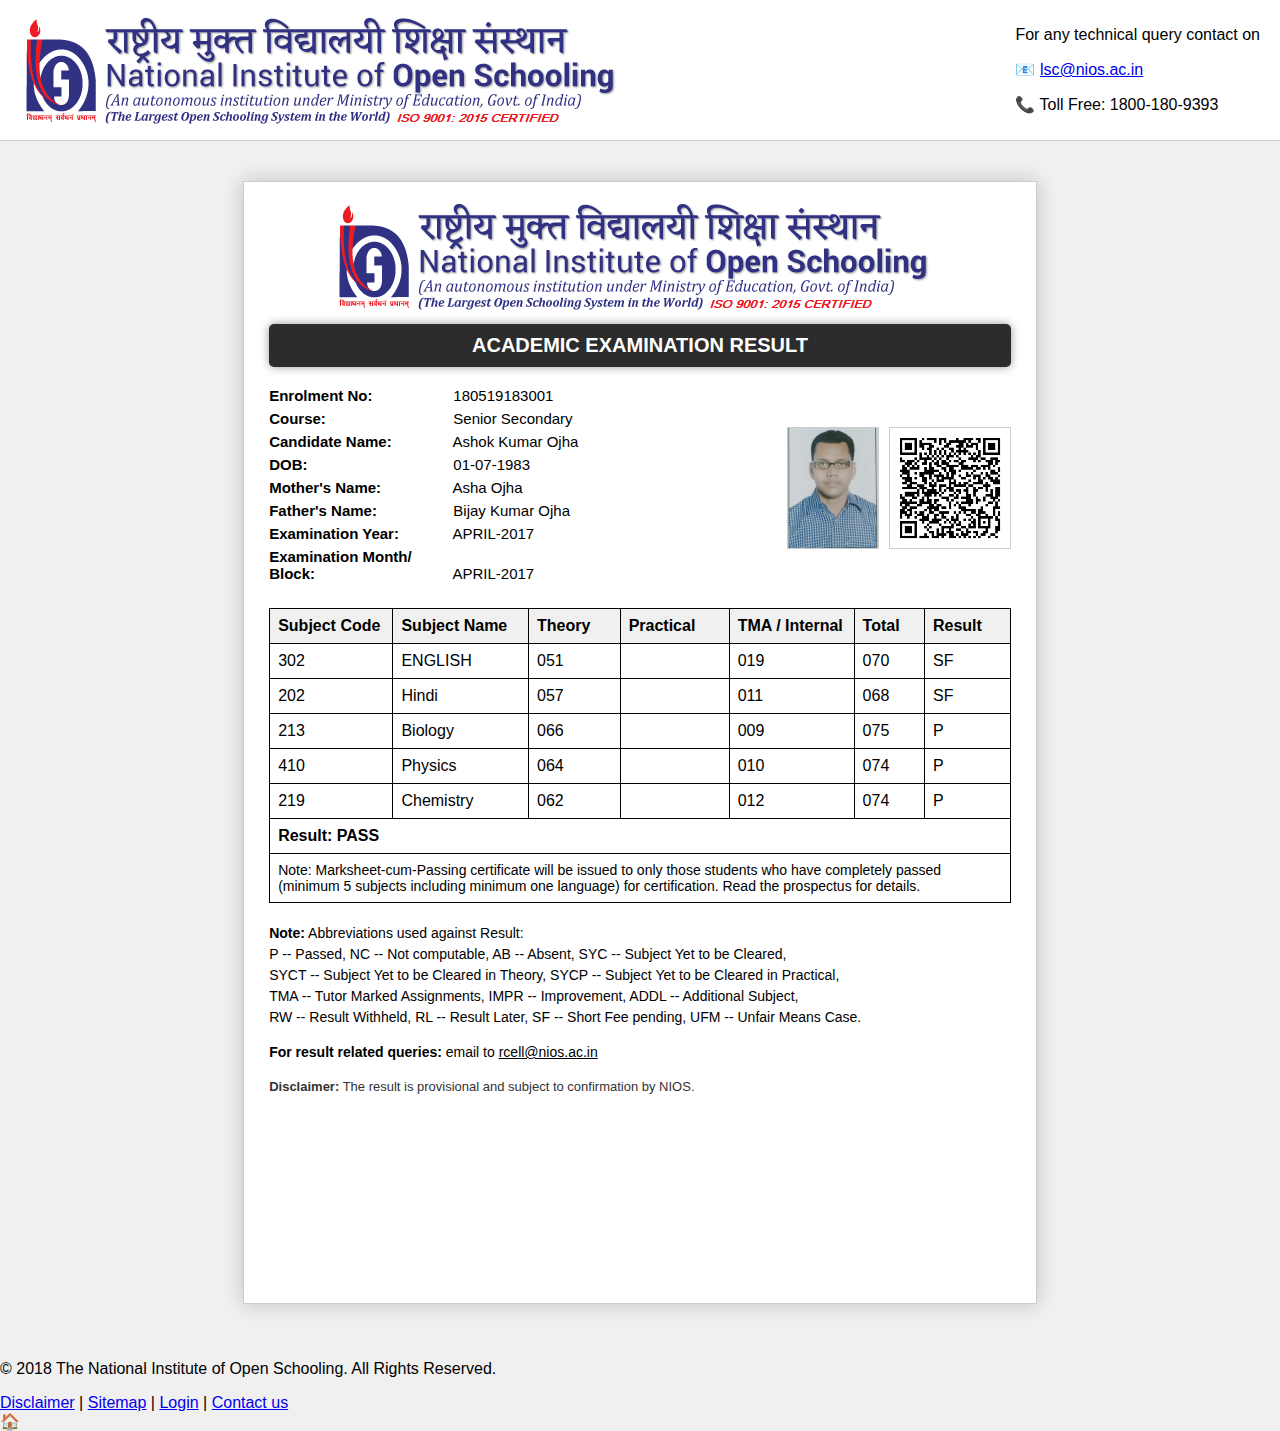
==== result.html @ 0fc5005d "intial update" ====
<!DOCTYPE html>
<html lang="en">
<head>
  <meta charset="UTF-8" />
  <meta name="viewport" content="width=device-width, initial-scale=1.0"/>
  <title>NIOS Academic Exam Result</title>
  <link rel="stylesheet" href="style2.css" />
</head>
<body>

  <header class="top-header">
    <img src="title.png" alt="NIOS Logo" class="main-logo" />
    <div class="contact-box">
      <p>For any technical query contact on</p>
      <p>📧 <a href="mailto:lsc@nios.ac.in">lsc@nios.ac.in</a></p>
      <p>📞 Toll Free: 1800-180-9393</p>
    </div>
  </header>

  <main class="a4-result-box">
    <div class="result-container">
      
      <!-- Title Image -->
      <div style="text-align: center; margin-bottom: 10px;">
        <img src="title.png" class="a4-title" alt="Title" />
      </div>

      <!-- Title Bar -->
      <div class="exam-title-box">ACADEMIC EXAMINATION RESULT</div>

      <!-- Header Area with Info + Photo + QR -->
      <div class="a4-header">
        <div class="header-left">
          <div class="info-row"><span>Enrolment No:</span> 180519183001</div>
          <div class="info-row"><span>Course:</span> Senior Secondary</div>
          <div class="info-row"><span>Candidate Name:</span> Ashok Kumar Ojha</div>
          <div class="info-row"><span>DOB:</span> 01-07-1983</div>
          <div class="info-row"><span>Mother's Name:</span> Asha Ojha</div>
          <div class="info-row"><span>Father's Name:</span> Bijay Kumar Ojha</div>
          <div class="info-row"><span>Examination Year:</span> APRIL-2017</div>
          <div class="info-row"><span>Examination Month/ Block:</span> APRIL-2017</div>
        </div>
        <div class="header-right">
          <img src="image.jpg" alt="Photo" class="passport-photo" />
          <img src="qr.png" alt="QR Code" class="qr-code" />
        </div>
      </div>

      <!-- Table -->
      <table class="marks-table">
        <thead>
          <tr>
            <th>Subject Code</th>
            <th>Subject Name</th>
            <th>Theory</th>
            <th>Practical</th>
            <th>TMA / Internal</th>
            <th>Total</th>
            <th>Result</th>
          </tr>
        </thead>
        <tbody>
          <tr><td>302</td><td>ENGLISH</td><td>051</td><td></td><td>019</td><td>070</td><td>SF</td></tr>
          <tr><td>202</td><td>Hindi</td><td>057</td><td></td><td>011</td><td>068</td><td>SF</td></tr>
          <tr><td>213</td><td>Biology</td><td>066</td><td></td><td>009</td><td>075</td><td>P</td></tr>
          <tr><td>410</td><td>Physics</td><td>064</td><td></td><td>010</td><td>074</td><td>P</td></tr>
          <tr><td>219</td><td>Chemistry</td><td>062</td><td></td><td>012</td><td>074</td><td>P</td></tr>
          <tr><td colspan="7" class="merged-row">Result: PASS</td></tr>
          <tr><td colspan="7" class="merged-row note">Note: Marksheet-cum-Passing certificate will be issued to only those students who have completely passed (minimum 5 subjects including minimum one language) for certification. Read the prospectus for details.</td></tr>
        </tbody>
      </table>

      <!-- Notes -->
      <div class="extra-notes">
        <p><strong>Note:</strong> Abbreviations used against Result:<br />
          P -- Passed, NC -- Not computable, AB -- Absent, SYC -- Subject Yet to be Cleared,<br />
          SYCT -- Subject Yet to be Cleared in Theory, SYCP -- Subject Yet to be Cleared in Practical,<br />
          TMA -- Tutor Marked Assignments, IMPR -- Improvement, ADDL -- Additional Subject,<br />
          RW -- Result Withheld, RL -- Result Later, SF -- Short Fee pending, UFM -- Unfair Means Case.</p>
        <p><strong>For result related queries:</strong> email to <a href="mailto:rcell@nios.ac.in">rcell@nios.ac.in</a></p>
        <p class="disclaimer"><strong>Disclaimer:</strong> The result is provisional and subject to confirmation by NIOS.</p>
      </div>

    </div>
  </main>

  <footer>
    <p>© 2018 The National Institute of Open Schooling. All Rights Reserved.</p>
    <div class="footer-links">
      <a href="#">Disclaimer</a> | 
      <a href="#">Sitemap</a> | 
      <a href="#">Login</a> | 
      <a href="#">Contact us</a>
    </div>
  </footer>

  <div class="home-icon">🏠</div>
</body>
</html>
---- style2.css ----
body {
    font-family: Arial, sans-serif;
    background-color: #f0f0f0;
    margin: 0;
    padding: 0;
  }
  
  .a4-result-box {
    padding: 40px 0;
    display: flex;
    justify-content: center;
  }
  
  .result-container {
    width: 210mm;
    min-height: 297mm;
    background: #ffffff;
    padding: 20px 25px;
    box-sizing: border-box;
    border: 1px solid #ccc;
    box-shadow: 0 0 20px rgba(0, 0, 0, 0.2);
    position: relative;
  }
  
  .top-header {
    background-color: white;
    padding: 10px 20px;
    display: flex;
    flex-wrap: wrap;
    align-items: center;
    justify-content: space-between;
    border-bottom: 1px solid #ccc;
  }
  
  .a4-header {
    display: flex;
    justify-content: space-between;
    align-items: center;
    gap: 20px;
    margin-bottom: 20px;
    flex-wrap: wrap;
  }
  
  .exam-title-box {
    background-color: #2c2c2c;
    color: #ffffff;
    font-size: 20px;
    font-weight: bold;
    text-align: center;
    padding: 10px 0px;
    border-radius: 5px;
    margin: auto;
    box-shadow: 0 0 10px rgba(0, 0, 0, 0.4);
    width: 100%;
    margin-bottom: 20px;
  }
  
  .header-right {
    display: flex;
    gap: 10px;
    align-items: center;
    justify-content: flex-end;
    margin-left: auto;
  }
  
  .passport-photo
  {
    width: 90px;
    height: 120px;
    object-fit: cover;
    border: 1px solid #ccc;
  }
  .qr-code {
    width: 120px;
    height: 120px;
    object-fit: contain;
    border: 1px solid #ccc;
  }
  
  .info-row {
    margin-bottom: 6px;
    font-size: 15px;
  }
  
  .info-row span {
    font-weight: bold;
    width: 180px;
    display: inline-block;
  }
  
  .marks-table {
    width: 100%;
    border-collapse: collapse;
    margin-top: 20px;
  }
  
  .marks-table th,
  .marks-table td {
    border: 1px solid #000;
    padding: 8px;
    text-align: left;
  }
  
  .marks-table th {
    background-color: #f0f0f0;
    font-weight: bold;
  }
  
  .merged-row {
    text-align: left;
    padding-left: 10px;
    font-weight: bold;
  }
  
  .merged-row.note {
    font-weight: normal;
    font-size: 14px;
  }
  
  .extra-notes {
    margin-top: 20px;
    font-size: 14px;
    line-height: 1.5;
  }
  
  .extra-notes a {
    color: #000;
    text-decoration: underline;
  }
  
  .disclaimer {
    margin-top: 10px;
    font-size: 13px;
    color: #333;
  }
  
  /* Responsive Design */
  @media screen and (max-width: 768px) {
    .result-container {
      width: 95%;
      padding: 15px;
      font-size: 14px;
    }
  
    .header-right {
      flex-direction: column;
      align-items: center;
    }
  
    .passport-photo,
    .qr-code {
      width: 70px;
      height: 100px;
    }
  
    .exam-title-box {
      font-size: 18px;
    }
  }
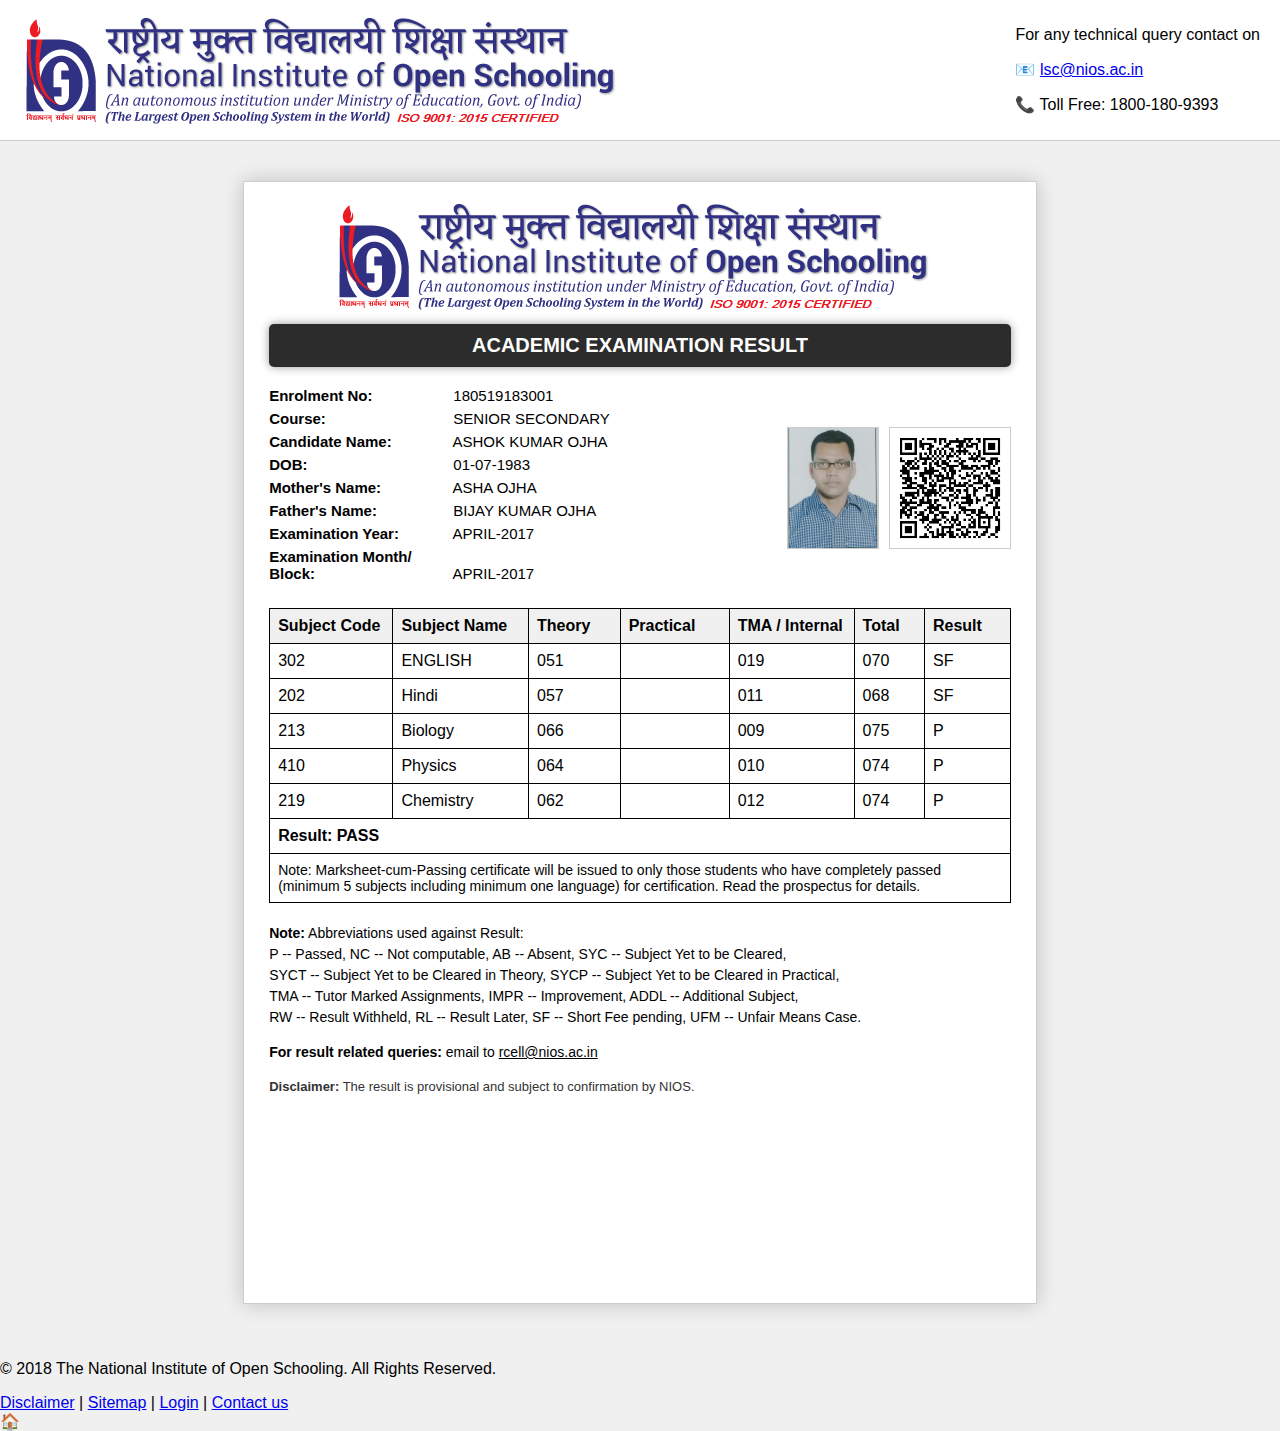
==== commit 950abe68: "INITIAL" ====
--- a/result.html
+++ b/result.html
@@ -32,11 +32,11 @@
       <div class="a4-header">
         <div class="header-left">
           <div class="info-row"><span>Enrolment No:</span> 180519183001</div>
-          <div class="info-row"><span>Course:</span> Senior Secondary</div>
-          <div class="info-row"><span>Candidate Name:</span> Ashok Kumar Ojha</div>
+          <div class="info-row"><span>Course:</span> SENIOR SECONDARY</div>
+          <div class="info-row"><span>Candidate Name:</span> ASHOK KUMAR OJHA</div>
           <div class="info-row"><span>DOB:</span> 01-07-1983</div>
-          <div class="info-row"><span>Mother's Name:</span> Asha Ojha</div>
-          <div class="info-row"><span>Father's Name:</span> Bijay Kumar Ojha</div>
+          <div class="info-row"><span>Mother's Name:</span> ASHA OJHA</div>
+          <div class="info-row"><span>Father's Name:</span> BIJAY KUMAR OJHA</div>
           <div class="info-row"><span>Examination Year:</span> APRIL-2017</div>
           <div class="info-row"><span>Examination Month/ Block:</span> APRIL-2017</div>
         </div>
